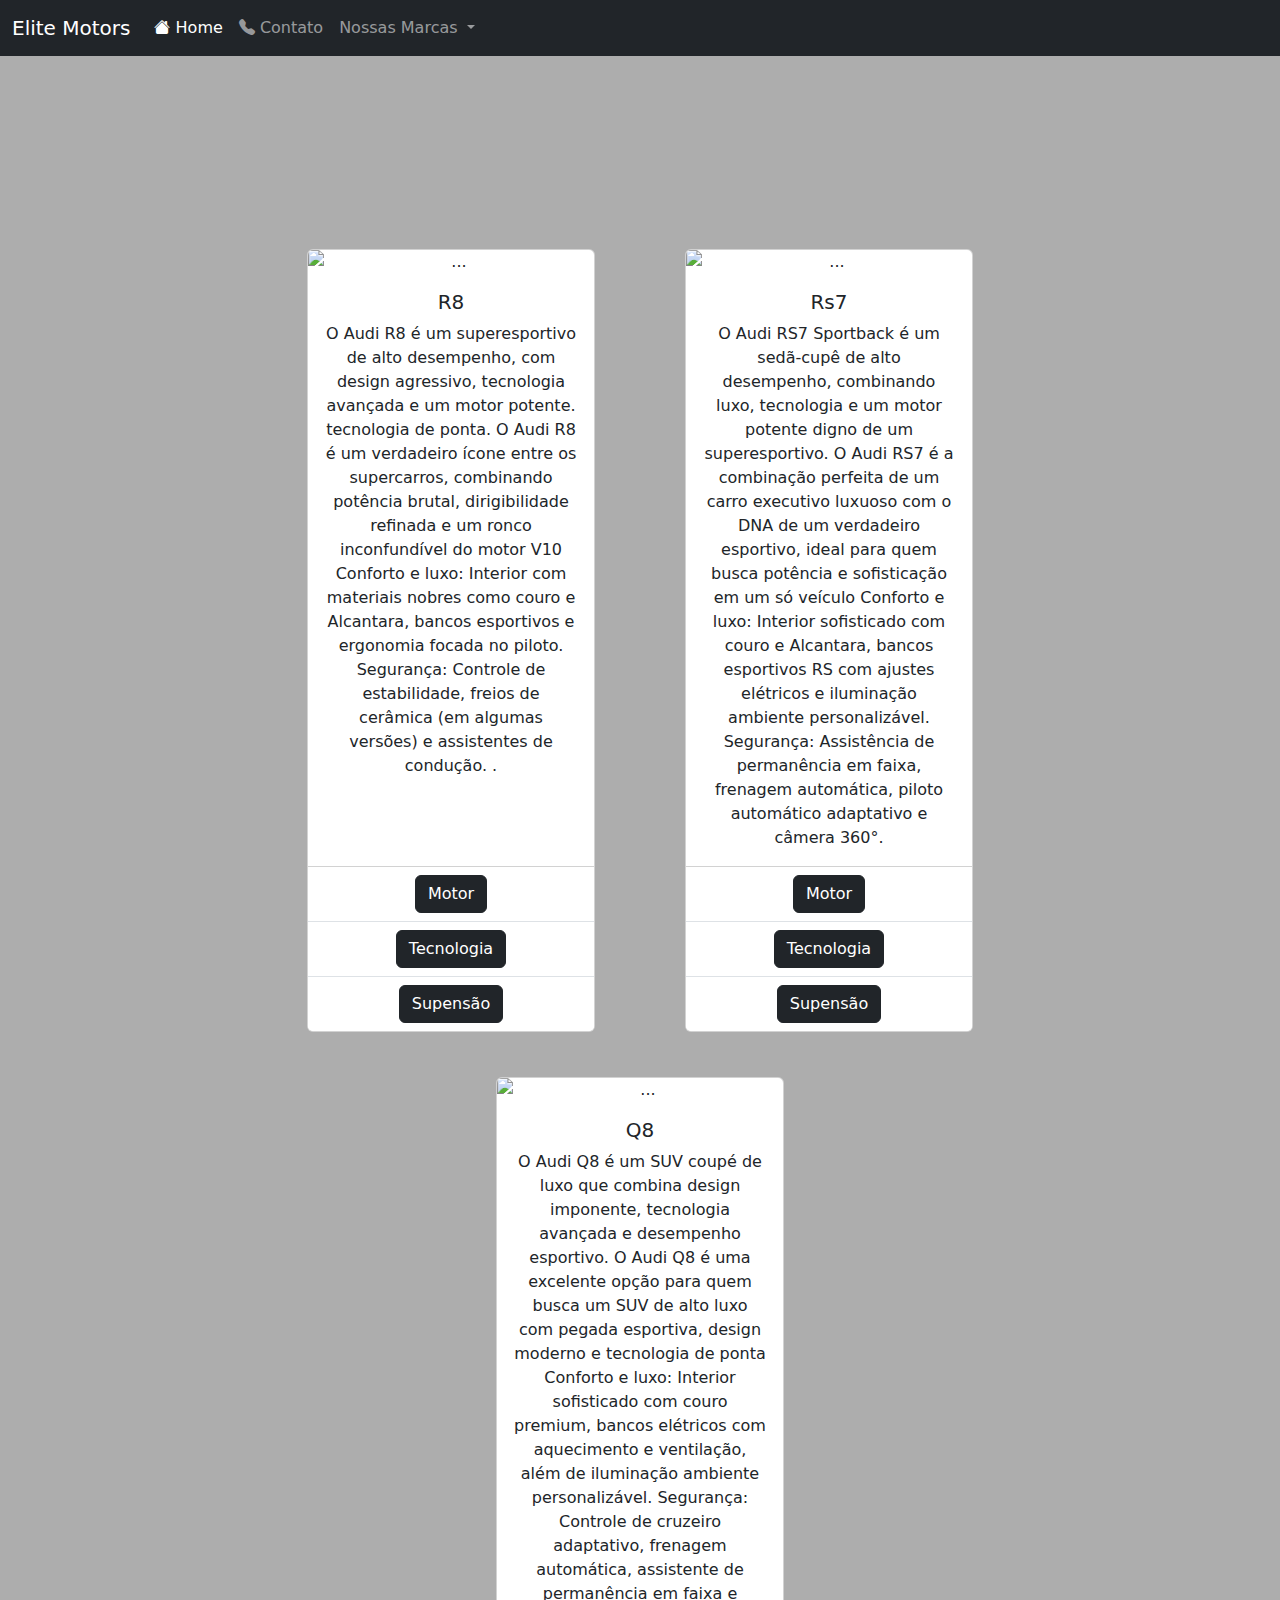
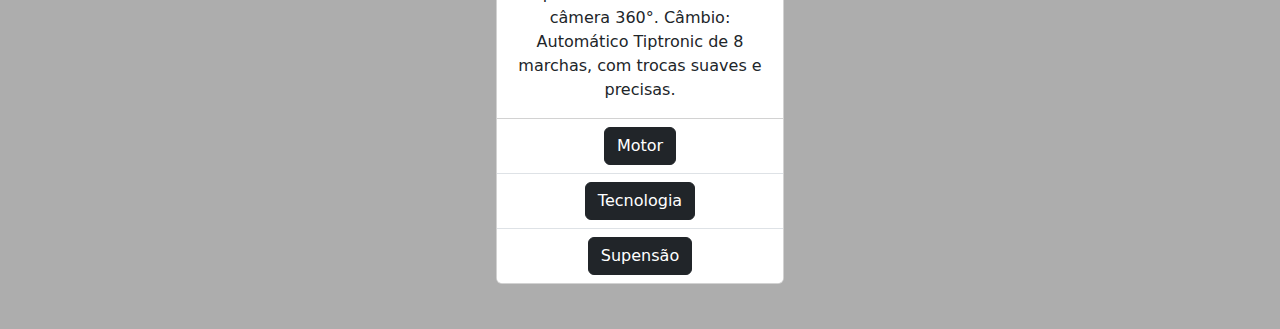
==== audi.html @ 00a68f24 "Add files via upload" ====
<!DOCTYPE html>
<html lang="en">

<head>
    <meta charset="UTF-8" />
    <meta name="viewport" content="width=device-width, initial-scale=1.0" />
    <title>Elite Motors</title>
    <link href="https://cdn.jsdelivr.net/npm/bootstrap@5.3.3/dist/css/bootstrap.min.css" rel="stylesheet"
        integrity="sha384-QWTKZyjpPEjISv5WaRU9OFeRpok6YctnYmDr5pNlyT2bRjXh0JMhjY6hW+ALEwIH" crossorigin="anonymous" />
    <link rel="stylesheet" href="mercedes.css" />
    <link rel="stylesheet" href="https://cdn.jsdelivr.net/npm/bootstrap-icons@1.11.3/font/bootstrap-icons.min.css" />
    <link rel="preconnect" href="https://fonts.googleapis.com" />
    <link rel="preconnect" href="https://fonts.gstatic.com" crossorigin />
    <link href="https://fonts.googleapis.com/css2?family=Boldonse&display=swap" rel="stylesheet" />
    <link rel="preconnect" href="https://fonts.googleapis.com">
    <link rel="preconnect" href="https://fonts.gstatic.com" crossorigin>
    <link href="https://fonts.googleapis.com/css2?family=Montserrat:ital,wght@0,100..900;1,100..900&display=swap"
        rel="stylesheet">
    <link href="https://cdn.jsdelivr.net/npm/bootstrap@5.3.0-alpha1/dist/css/bootstrap.min.css" rel="stylesheet">
</head>

<body>
    <!--navbar-->
    <nav class="navbar navbar-expand-lg navbar-dark bg-dark">
        <div class="container-fluid">
            <a class="navbar-brand" href="#">Elite Motors</a>
            <button class="navbar-toggler" type="button" data-bs-toggle="collapse" data-bs-target="#navbarNavDropdown"
                aria-controls="navbarNavDropdown" aria-expanded="false" aria-label="Toggle navigation">
                <span class="navbar-toggler-icon"></span>
            </button>
            <div class="collapse navbar-collapse" id="navbarNavDropdown">
                <ul class="navbar-nav">
                    <li class="nav-item">
                        <a class="nav-link active" aria-current="page" href="index.html"><i
                                class="bi bi-house-fill"></i>
                            Home</a>
                    </li>
                    <li class="nav-item">
                        <a class="nav-link" href="contato.html"><i class="bi bi-telephone-fill"></i> Contato</a>
                    </li>
                    <li class="nav-item dropdown">
                        <a class="nav-link dropdown-toggle" href="#" role="button" data-bs-toggle="dropdown"
                            aria-expanded="false">
                            Nossas Marcas
                        </a>
                        <ul class="dropdown-menu">
                            <li><a class="dropdown-item" href="mercedes.html">Mercedes-Benz</a></li>
                            <li><a class="dropdown-item" href="bmw.html">BMW</a></li>
                            <li><a class="dropdown-item" href="audi.html">Audi</a></li>
                        </ul>
                    </li>
                </ul>
            </div>
        </div>
    </nav>
    <!--fim navbar-->
    <div class="justify-content-center">
        <div class="tamanho">
            <h1 id="titulo" class="display-3">
                Audi
            </h1>
            <p class="lead">

            </p>
            <div class="container text-center">
                <!--inicio card-->
                <div class="card" style="width: 18rem;">
                    <img src="https://korncars.com/wp-content/uploads/2015/12/audi-r8-v10-korncars-principal.jpg?w=700&h=462&crop=1"
                        class="card-img-top" alt="...">
                    <div class="card-body">
                        <h5 class="card-title">R8</h5>
                        <p class="card-text">O Audi R8 é um superesportivo de alto desempenho, com design agressivo, tecnologia avançada e um motor potente.
                            tecnologia de ponta.
                            O Audi R8 é um verdadeiro ícone entre os supercarros, combinando potência brutal, 
                            dirigibilidade refinada e um ronco inconfundível do motor V10 
                            Conforto e luxo: Interior com materiais nobres como couro e Alcantara, bancos esportivos e ergonomia focada no piloto.  
                            Segurança: Controle de estabilidade, freios de cerâmica (em algumas versões) e assistentes de condução.
                                .</p>
                    </div>
                    <ul class="list-group list-group-flush">
                        <li class="list-group-item">

                            <button type="button" class="btn btn-dark" data-bs-toggle="popover" title="Motorização: "
                                data-bs-content="o carro tem um motor: 5.2L V10 aspirado, disponível em versões com até 620 cv (na versão Performance Quattro).">
                                Motor
                            </button>

                        </li>
                        <li class="list-group-item">
                            <button type="button" class="btn btn-dark" data-bs-toggle="popover"
                                title="Tecnologia de Condução:"
                                data-bs-content="Tecnologia: Painel digital Audi Virtual Cockpit, modos de condução ajustáveis e sistema de som premium Bang & Olufsen.">
                                Tecnologia
                            </button>
                        </li>
                        <li class="list-group-item">
                            <button type="button" class="btn btn-dark" data-bs-toggle="popover"
                                title="Suspensão Airmatic:"
                                data-bs-content="Dianteira e traseira independentes, tipo duplo A (double wishbone), garantindo ótima estabilidade e conta com um sisema de ajuste automatico de rigidez para melhor desempenho e conforto..">
                                Supensão
                            </button>
                        </li>
                    </ul>
                </div>
                <!--fim card-->
                <!--inicio card-->
                <div class="card" style="width: 18rem;">
                    <img src="https://s3.ecompletocarros.dev/images/lojas/164/veiculos/61491/veiculoInfoVeiculoImagesMobile/vehicle_image_1621887559_63c85d8fea3a65f4a0888e30607c53a7.jpeg"
                        class="card-img-top" alt="...">
                    <div class="card-body">
                        <h5 class="card-title">Rs7</h5>
                        <p class="card-text">O Audi RS7 Sportback é um sedã-cupê de alto desempenho, combinando luxo, tecnologia e um motor potente digno de um superesportivo.
                                            O Audi RS7 é a combinação perfeita de um carro executivo luxuoso com o DNA de um verdadeiro esportivo, 
                                            ideal para quem busca potência e sofisticação em um só veículo
                                            Conforto e luxo: Interior sofisticado com couro e Alcantara, bancos esportivos RS com ajustes elétricos e iluminação ambiente personalizável.
                                            Segurança: Assistência de permanência em faixa, frenagem automática, piloto automático adaptativo e câmera 360°.
                           </p>
                    </div>
                    <ul class="list-group list-group-flush">
                        <li class="list-group-item">

                            <button type="button" class="btn btn-dark" data-bs-toggle="popover" title="Motorização: "
                                data-bs-content=" O carro tem um motor: 4.0L V8 biturbo, com 600 cv e 800 Nm de torque.">
                                Motor
                            </button>

                        </li>
                        <li class="list-group-item">
                            <button type="button" class="btn btn-dark" data-bs-toggle="popover"
                                title="Tecnologia de Condução:"
                                data-bs-content="O carro vem com a tecnologia: Audi Virtual Cockpit, sistema multimídia MMI com tela dupla, Apple CarPlay, Android Auto e som premium Bang & Olufsen.">
                                Tecnologia
                            </button>
                        </li>
                        <li class="list-group-item">
                            <button type="button" class="btn btn-dark" data-bs-toggle="popover"
                                title="Suspensão Airmatic:"
                                data-bs-content="Suspensão a ar adaptativa de série, permitindo ajuste da altura do veículo para mais conforto ou desempenho.">
                                Supensão
                            </button>
                        </li>
                    </ul>
                </div>
                <!--fim card-->
                <!--inicio card-->
                <div class="card" style="width: 18rem;">
                    <img src="https://encrypted-tbn0.gstatic.com/images?q=tbn:ANd9GcRjL766uxmwLfIsQeXvNduoCLIdUD7UZPOZYg&s"
                        class="card-img-top" alt="...">
                    <div class="card-body">
                        <h5 class="card-title">Q8</h5>
                        <p class="card-text">O Audi Q8 é um SUV coupé de luxo que combina design imponente, tecnologia avançada e desempenho esportivo.
                                             O Audi Q8 é uma excelente opção para quem busca um SUV de alto luxo com pegada esportiva, design moderno e tecnologia de ponta
                                             Conforto e luxo: Interior sofisticado com couro premium, bancos elétricos com aquecimento e ventilação, além de iluminação ambiente personalizável.
                                             Segurança: Controle de cruzeiro adaptativo, frenagem automática, assistente de permanência em faixa e câmera 360°.
                                             Câmbio: Automático Tiptronic de 8 marchas, com trocas suaves e precisas.



                        </p>
                    </div>
                    <ul class="list-group list-group-flush">
                        <li class="list-group-item">

                            <button type="button" class="btn btn-dark" data-bs-toggle="popover" title="Motorização: "
                                data-bs-content="O carro vem com um motor: Opções variam entre um 3.0L V6 turbo (340 cv) e versões mais potentes como o RS Q8, com um 4.0L V8 biturbo (600 cv).">
                                Motor
                            </button>

                        </li>
                        <li class="list-group-item">
                            <button type="button" class="btn btn-dark" data-bs-toggle="popover"
                                title="Tecnologia de Condução:"
                                data-bs-content="Vem com a tecnologia: Audi Virtual Cockpit, sistema multimídia MMI Touch com telas duplas, Apple CarPlay, Android Auto e som Bang & Olufsen.">
                                Tecnologia
                            </button>
                        </li>
                        <li class="list-group-item">
                            <button type="button" class="btn btn-dark" data-bs-toggle="popover"
                                title="Suspensão Airmatic:"
                                data-bs-content="A suspensão do veiculo é a ar adaptativa de série, permitindo ajuste da altura do veículo para mais conforto ou esportividade.">
                                Supensão
                            </button>
                        </li>
                    </ul>
                </div>
                <!--fim card-->





                <script src="https://cdn.jsdelivr.net/npm/bootstrap@5.3.3/dist/js/bootstrap.bundle.min.js"
                    integrity="sha384-YvpcrYf0tY3lHB60NNkmXc5s9fDVZLESaAA55NDzOxhy9GkcIdslK1eN7N6jIeHz"
                    crossorigin="anonymous"></script>
                <script>
                    const popoverTriggerList = document.querySelectorAll('[data-bs-toggle="popover"]')
                    const popoverList = [...popoverTriggerList].map(popoverTriggerEl => new bootstrap.Popover(popoverTriggerEl))
                </script>
</body>

</html>
---- mercedes.css ----
.tamanho {
  background-color: rgb(173, 173, 173);
}

#titulo {
  padding: 3vh;
  text-align: center;
  color: black;
  font-family: "Montserrat", sans-serif;
}

/*
@media (max-width: 600px) {
    .carrossel {
        width: 100%;
    }
    .lead {
      padding: 0vh;
    }
  }
  
  @media (min-width: 600px) {
    .carrossel {
      width: 60%;
    }
  }
  */
.lead {
  margin: 0 auto;
  width: 100%;
  padding: 10vh;
  padding-top: 0%;
  padding-bottom: 6vh;
}

.container {
  display: flex;
  justify-content: center;
  flex-wrap: wrap;
}

.card {
  margin: 5vh;
  margin-top: 0%;
}

h1 {
  font-size: 50px;
  color: white;
  opacity: 0;
  transform: translateY(-20px);
  animation: fadeIn 2s forwards;
}
@keyframes fadeIn {
  from {
    opacity: 0;
    transform: translateY(-20px);
  }
  to {
    opacity: 1;
    transform: translateY(0);
  }
}
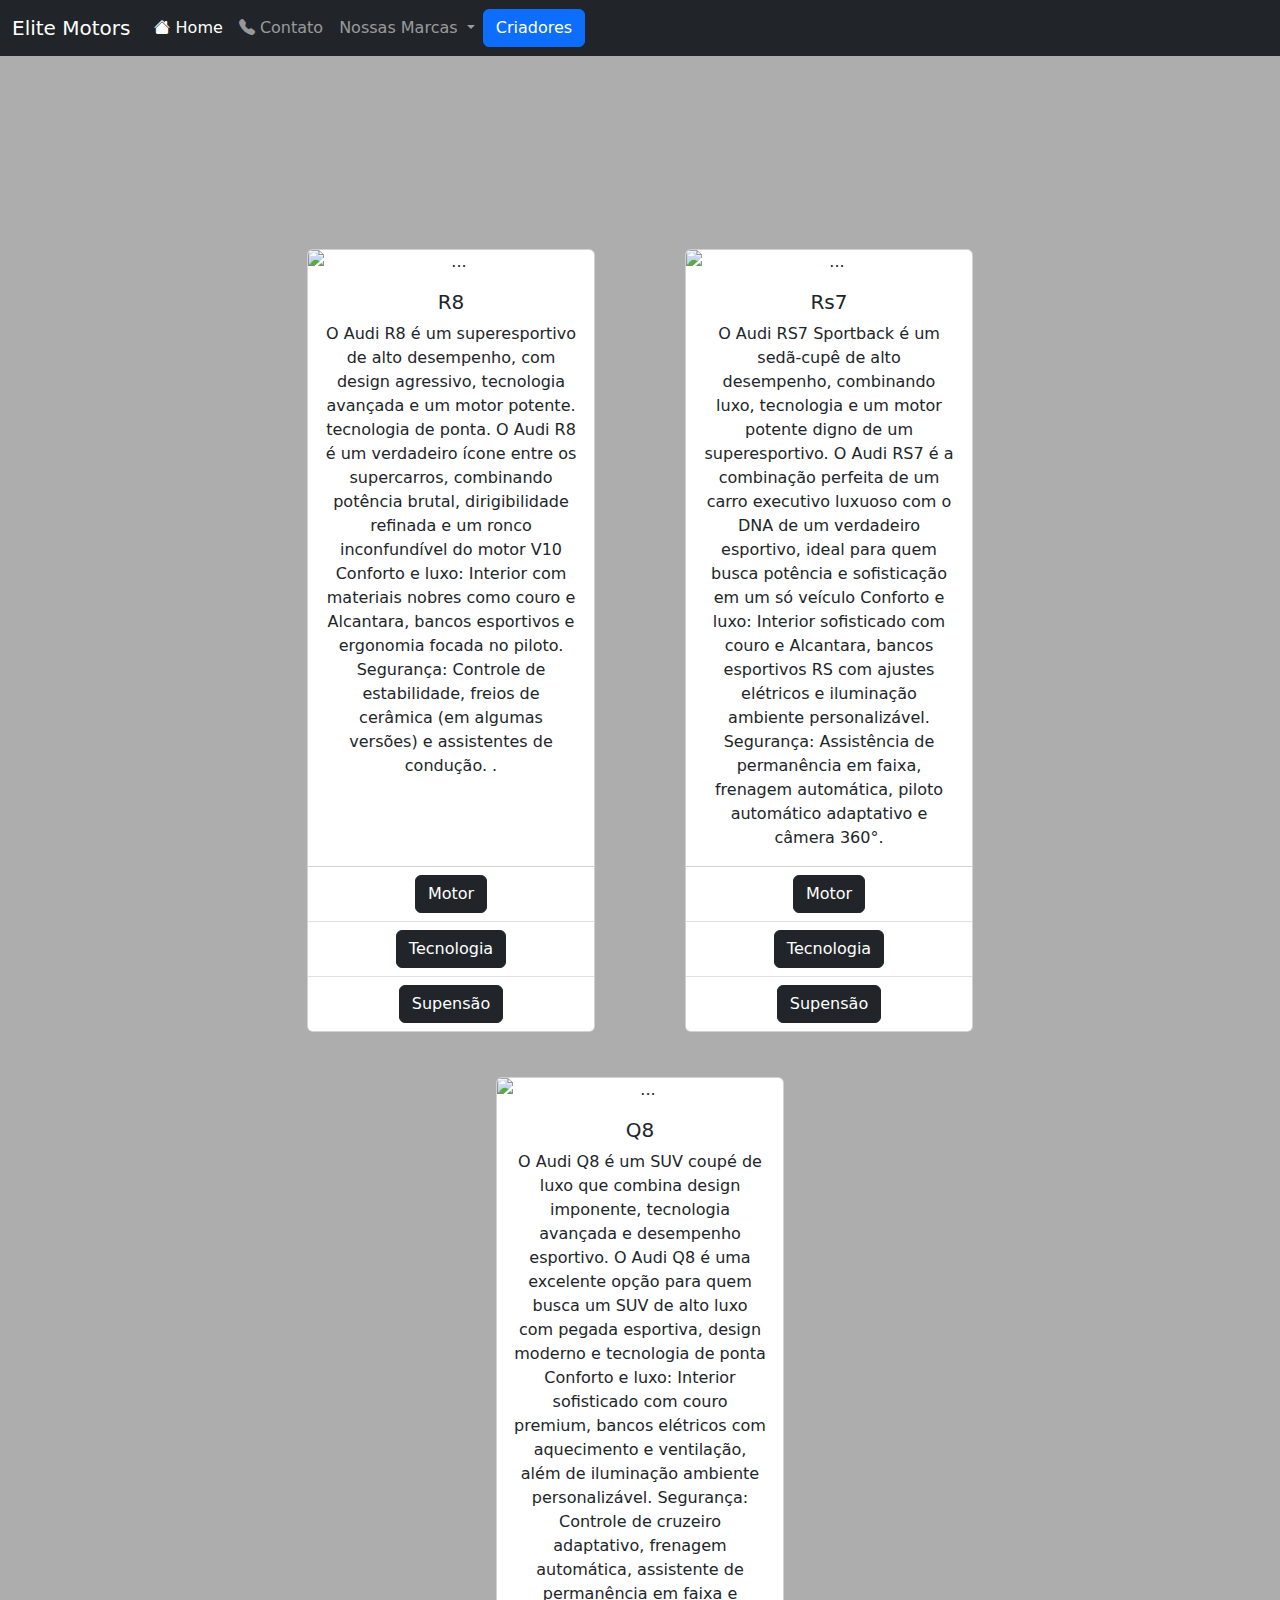
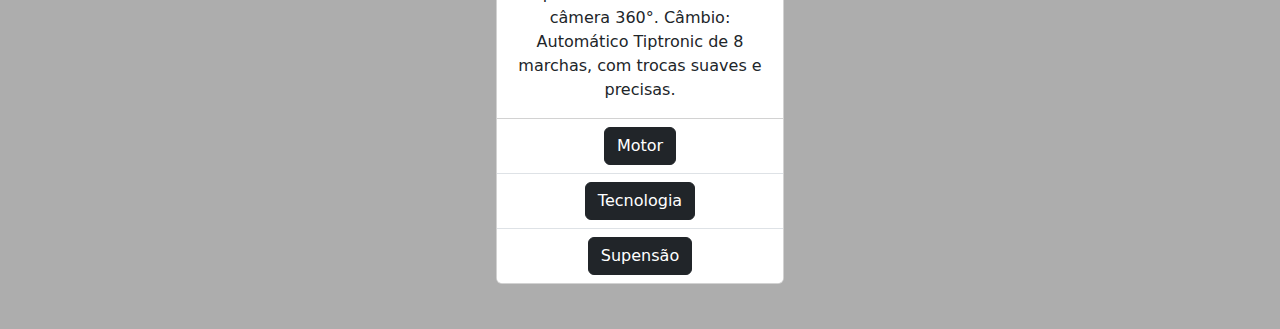
==== commit 8567d11a: "Update audi.html" ====
--- a/audi.html
+++ b/audi.html
@@ -50,6 +50,35 @@
                         </ul>
                     </li>
                 </ul>
+                <!-- Button trigger modal -->
+        <button type="button" class="btn btn-primary" data-bs-toggle="modal" data-bs-target="#staticBackdrop">
+          Criadores
+        </button>
+
+        <!-- Modal -->
+        <div class="modal fade" id="staticBackdrop" data-bs-backdrop="static" data-bs-keyboard="false" tabindex="-1"
+          aria-labelledby="staticBackdropLabel" aria-hidden="true">
+          <div class="modal-dialog">
+            <div class="modal-content">
+              <div class="modal-header">
+                <h1 class="modal-title fs-5" id="staticBackdropLabel">Criadores</h1>
+                <button type="button" class="btn-close" data-bs-dismiss="modal" aria-label="Close"></button>
+              </div>
+              <div class="modal-body">
+                <p class="lead">Eduardo da Silva Mattos cl204173</p>
+                <p class="lead">Ramon Malosso Porteiro cl204041</p>
+              </div>
+              <div class="modal-footer">
+                <button type="button" class="btn btn-secondary" data-bs-dismiss="modal">Fechar</button>
+              </div>
+            </div>
+          </div>
+        </div>
+      </div>
+    </div>
+  </nav>
+  </nav>
+  <!--fim modal-->
             </div>
         </div>
     </nav>
@@ -198,4 +227,4 @@
                 </script>
 </body>
 
-</html>+</html>
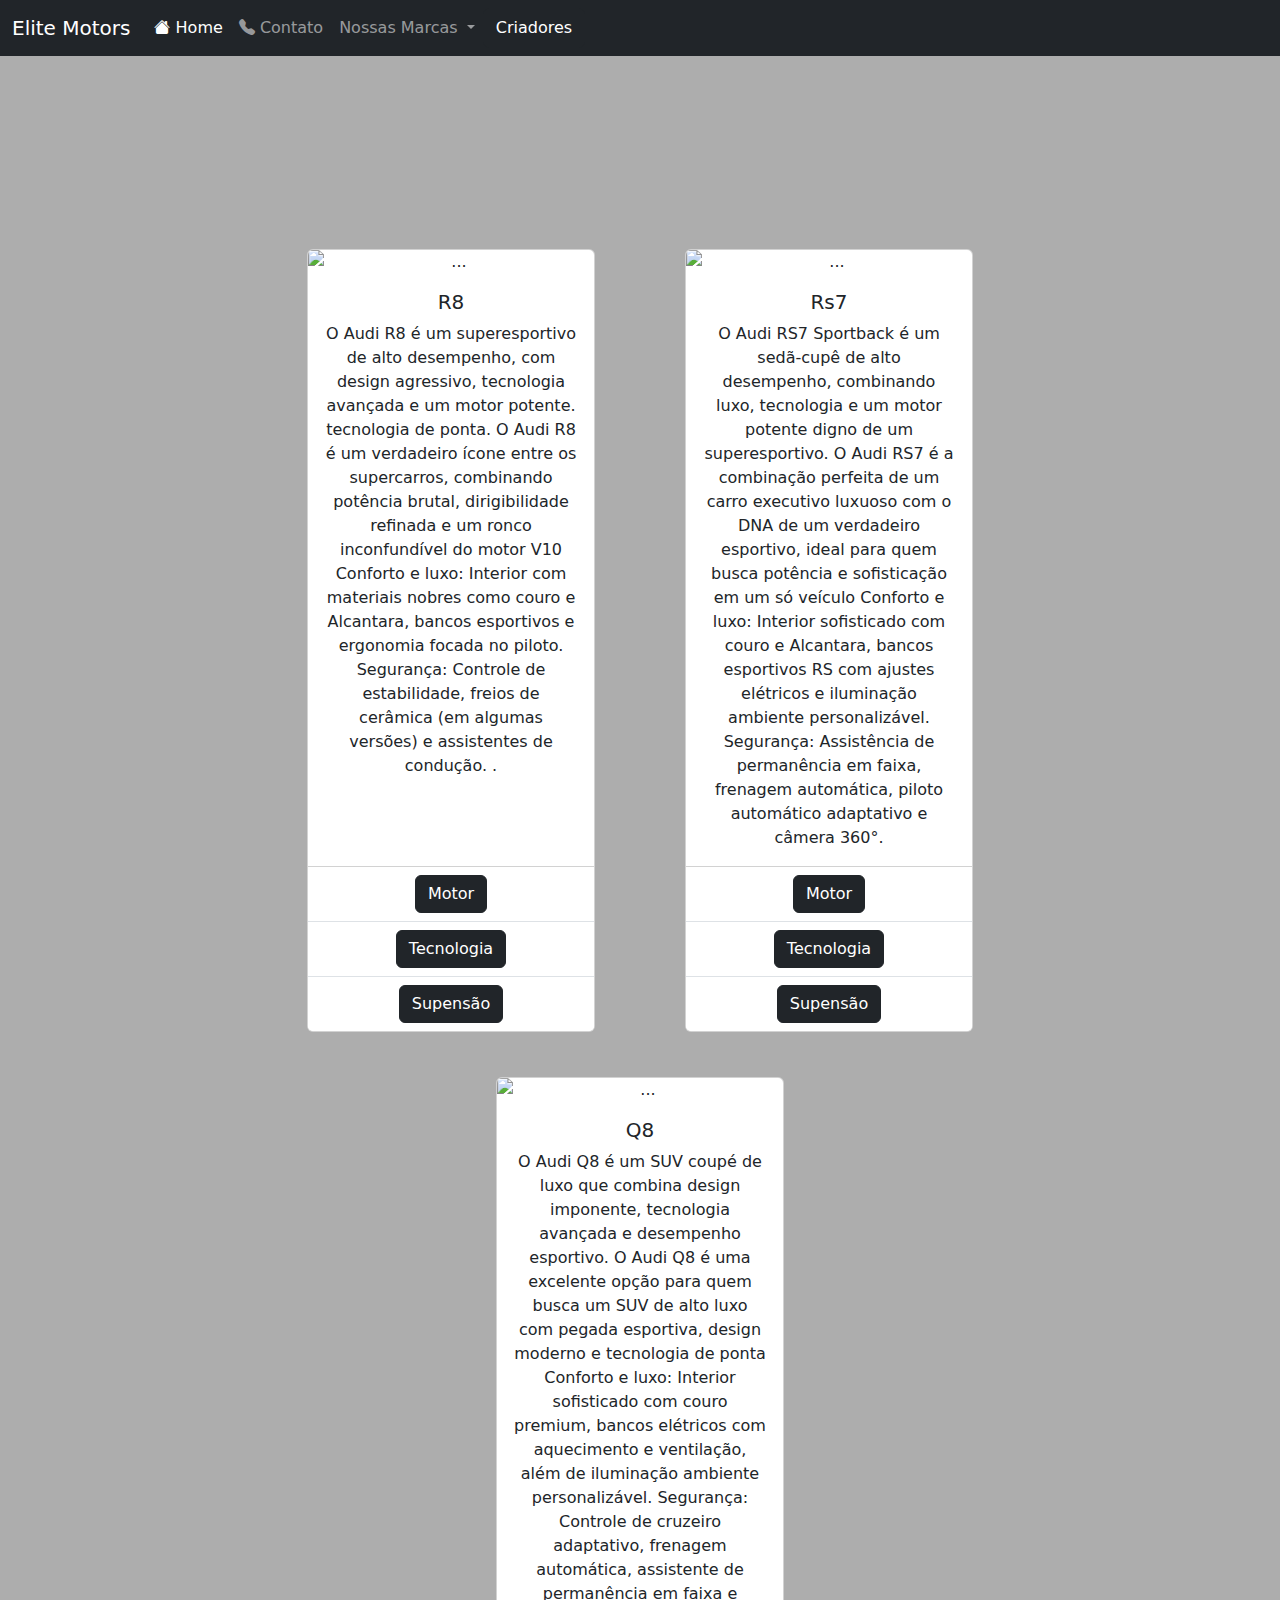
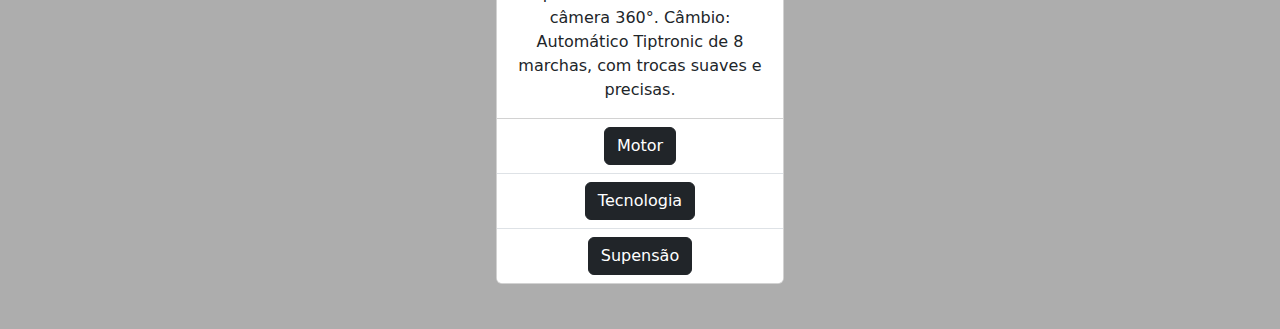
==== commit 39192850: "Add files via upload" ====
--- a/audi.html
+++ b/audi.html
@@ -49,36 +49,34 @@
                             <li><a class="dropdown-item" href="audi.html">Audi</a></li>
                         </ul>
                     </li>
+                    <!-- Button trigger modal -->
+                    <button type="button" class="btn btn-dark" data-bs-toggle="modal"
+                        data-bs-target="#staticBackdrop">
+                        Criadores
+                    </button>
+
+                    <!-- Modal -->
+                    <div class="modal fade" id="staticBackdrop" data-bs-backdrop="static" data-bs-keyboard="false"
+                        tabindex="-1" aria-labelledby="staticBackdropLabel" aria-hidden="true">
+                        <div class="modal-dialog">
+                            <div class="modal-content">
+                                <div class="modal-header">
+                                    <h1 class="modal-title fs-5" id="staticBackdropLabel">Criadores</h1>
+                                    <button type="button" class="btn-close" data-bs-dismiss="modal"
+                                        aria-label="Close"></button>
+                                </div>
+                                <div class="modal-body">
+                                    <p class="lead">Eduardo da Silva Mattos cl204173</p>
+                                    <p class="lead">Ramon Malosso Porteiro cl204041</p>
+                                </div>
+                                <div class="modal-footer">
+                                    <button type="button" class="btn btn-secondary"
+                                        data-bs-dismiss="modal">Fechar</button>
+                                </div>
+                            </div>
+                        </div>
+                    </div>
                 </ul>
-                <!-- Button trigger modal -->
-        <button type="button" class="btn btn-primary" data-bs-toggle="modal" data-bs-target="#staticBackdrop">
-          Criadores
-        </button>
-
-        <!-- Modal -->
-        <div class="modal fade" id="staticBackdrop" data-bs-backdrop="static" data-bs-keyboard="false" tabindex="-1"
-          aria-labelledby="staticBackdropLabel" aria-hidden="true">
-          <div class="modal-dialog">
-            <div class="modal-content">
-              <div class="modal-header">
-                <h1 class="modal-title fs-5" id="staticBackdropLabel">Criadores</h1>
-                <button type="button" class="btn-close" data-bs-dismiss="modal" aria-label="Close"></button>
-              </div>
-              <div class="modal-body">
-                <p class="lead">Eduardo da Silva Mattos cl204173</p>
-                <p class="lead">Ramon Malosso Porteiro cl204041</p>
-              </div>
-              <div class="modal-footer">
-                <button type="button" class="btn btn-secondary" data-bs-dismiss="modal">Fechar</button>
-              </div>
-            </div>
-          </div>
-        </div>
-      </div>
-    </div>
-  </nav>
-  </nav>
-  <!--fim modal-->
             </div>
         </div>
     </nav>
@@ -98,13 +96,16 @@
                         class="card-img-top" alt="...">
                     <div class="card-body">
                         <h5 class="card-title">R8</h5>
-                        <p class="card-text">O Audi R8 é um superesportivo de alto desempenho, com design agressivo, tecnologia avançada e um motor potente.
+                        <p class="card-text">O Audi R8 é um superesportivo de alto desempenho, com design agressivo,
+                            tecnologia avançada e um motor potente.
                             tecnologia de ponta.
-                            O Audi R8 é um verdadeiro ícone entre os supercarros, combinando potência brutal, 
-                            dirigibilidade refinada e um ronco inconfundível do motor V10 
-                            Conforto e luxo: Interior com materiais nobres como couro e Alcantara, bancos esportivos e ergonomia focada no piloto.  
-                            Segurança: Controle de estabilidade, freios de cerâmica (em algumas versões) e assistentes de condução.
-                                .</p>
+                            O Audi R8 é um verdadeiro ícone entre os supercarros, combinando potência brutal,
+                            dirigibilidade refinada e um ronco inconfundível do motor V10
+                            Conforto e luxo: Interior com materiais nobres como couro e Alcantara, bancos esportivos e
+                            ergonomia focada no piloto.
+                            Segurança: Controle de estabilidade, freios de cerâmica (em algumas versões) e assistentes
+                            de condução.
+                            .</p>
                     </div>
                     <ul class="list-group list-group-flush">
                         <li class="list-group-item">
@@ -138,12 +139,16 @@
                         class="card-img-top" alt="...">
                     <div class="card-body">
                         <h5 class="card-title">Rs7</h5>
-                        <p class="card-text">O Audi RS7 Sportback é um sedã-cupê de alto desempenho, combinando luxo, tecnologia e um motor potente digno de um superesportivo.
-                                            O Audi RS7 é a combinação perfeita de um carro executivo luxuoso com o DNA de um verdadeiro esportivo, 
-                                            ideal para quem busca potência e sofisticação em um só veículo
-                                            Conforto e luxo: Interior sofisticado com couro e Alcantara, bancos esportivos RS com ajustes elétricos e iluminação ambiente personalizável.
-                                            Segurança: Assistência de permanência em faixa, frenagem automática, piloto automático adaptativo e câmera 360°.
-                           </p>
+                        <p class="card-text">O Audi RS7 Sportback é um sedã-cupê de alto desempenho, combinando luxo,
+                            tecnologia e um motor potente digno de um superesportivo.
+                            O Audi RS7 é a combinação perfeita de um carro executivo luxuoso com o DNA de um verdadeiro
+                            esportivo,
+                            ideal para quem busca potência e sofisticação em um só veículo
+                            Conforto e luxo: Interior sofisticado com couro e Alcantara, bancos esportivos RS com
+                            ajustes elétricos e iluminação ambiente personalizável.
+                            Segurança: Assistência de permanência em faixa, frenagem automática, piloto automático
+                            adaptativo e câmera 360°.
+                        </p>
                     </div>
                     <ul class="list-group list-group-flush">
                         <li class="list-group-item">
@@ -177,11 +182,15 @@
                         class="card-img-top" alt="...">
                     <div class="card-body">
                         <h5 class="card-title">Q8</h5>
-                        <p class="card-text">O Audi Q8 é um SUV coupé de luxo que combina design imponente, tecnologia avançada e desempenho esportivo.
-                                             O Audi Q8 é uma excelente opção para quem busca um SUV de alto luxo com pegada esportiva, design moderno e tecnologia de ponta
-                                             Conforto e luxo: Interior sofisticado com couro premium, bancos elétricos com aquecimento e ventilação, além de iluminação ambiente personalizável.
-                                             Segurança: Controle de cruzeiro adaptativo, frenagem automática, assistente de permanência em faixa e câmera 360°.
-                                             Câmbio: Automático Tiptronic de 8 marchas, com trocas suaves e precisas.
+                        <p class="card-text">O Audi Q8 é um SUV coupé de luxo que combina design imponente, tecnologia
+                            avançada e desempenho esportivo.
+                            O Audi Q8 é uma excelente opção para quem busca um SUV de alto luxo com pegada esportiva,
+                            design moderno e tecnologia de ponta
+                            Conforto e luxo: Interior sofisticado com couro premium, bancos elétricos com aquecimento e
+                            ventilação, além de iluminação ambiente personalizável.
+                            Segurança: Controle de cruzeiro adaptativo, frenagem automática, assistente de permanência
+                            em faixa e câmera 360°.
+                            Câmbio: Automático Tiptronic de 8 marchas, com trocas suaves e precisas.
 
 
 
@@ -227,4 +236,4 @@
                 </script>
 </body>
 
-</html>
+</html>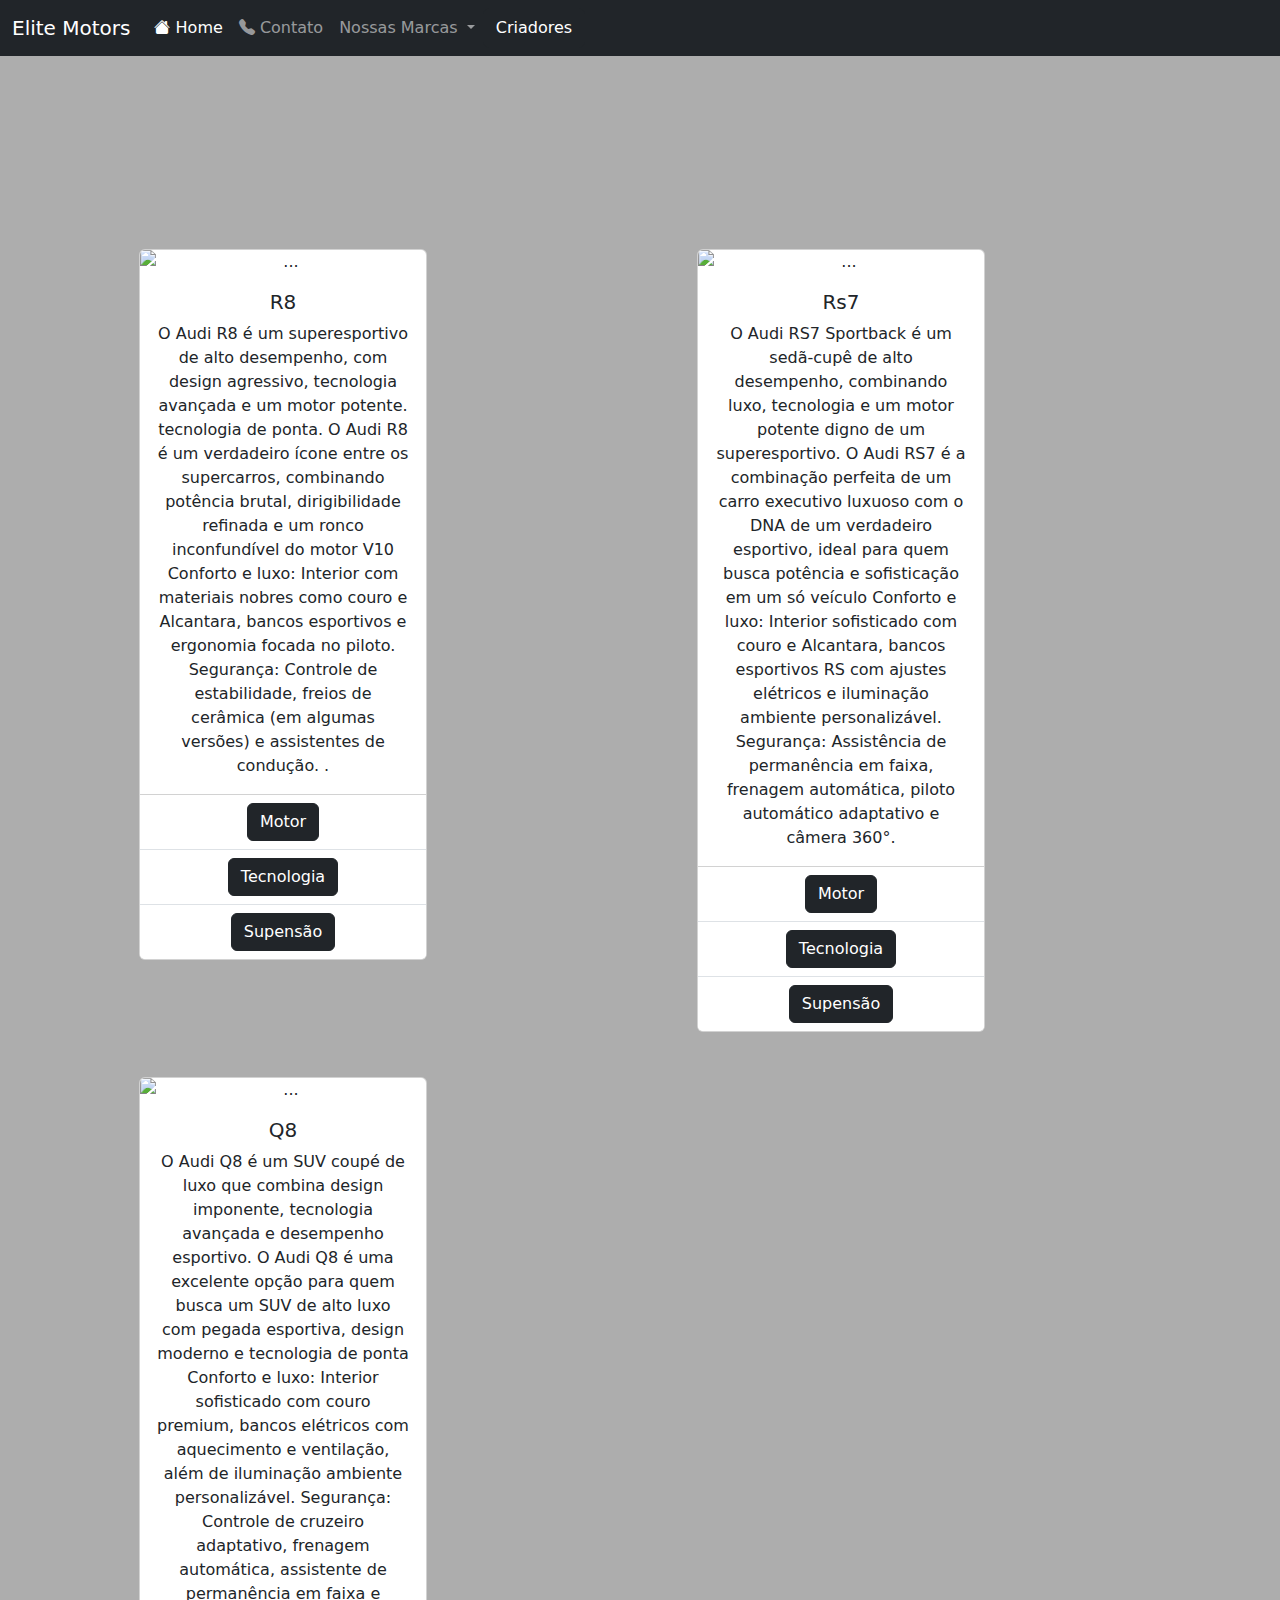
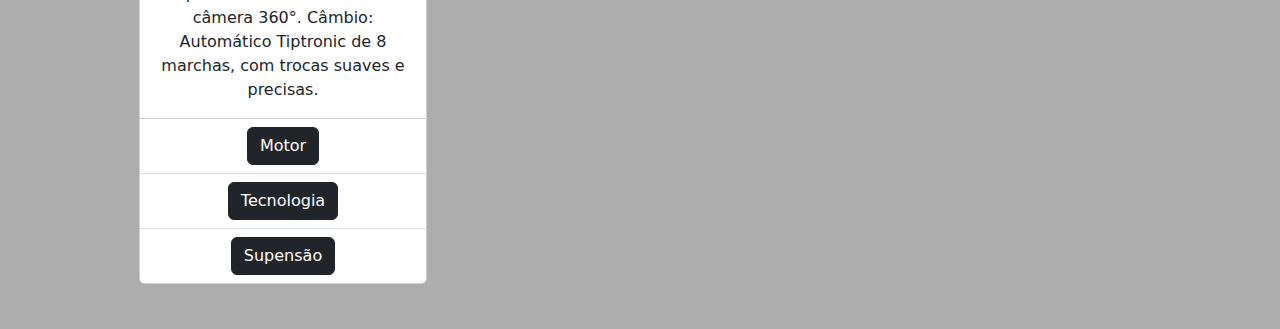
==== commit 0302e958: "identação e grid system atualizando pasta" ====
--- a/audi.html
+++ b/audi.html
@@ -50,11 +50,9 @@
                         </ul>
                     </li>
                     <!-- Button trigger modal -->
-                    <button type="button" class="btn btn-dark" data-bs-toggle="modal"
-                        data-bs-target="#staticBackdrop">
+                    <button type="button" class="btn btn-dark" data-bs-toggle="modal" data-bs-target="#staticBackdrop">
                         Criadores
                     </button>
-
                     <!-- Modal -->
                     <div class="modal fade" id="staticBackdrop" data-bs-backdrop="static" data-bs-keyboard="false"
                         tabindex="-1" aria-labelledby="staticBackdropLabel" aria-hidden="true">
@@ -76,6 +74,7 @@
                             </div>
                         </div>
                     </div>
+                    <!--fim modal-->
                 </ul>
             </div>
         </div>
@@ -87,146 +86,162 @@
                 Audi
             </h1>
             <p class="lead">
-
             </p>
             <div class="container text-center">
-                <!--inicio card-->
-                <div class="card" style="width: 18rem;">
-                    <img src="https://korncars.com/wp-content/uploads/2015/12/audi-r8-v10-korncars-principal.jpg?w=700&h=462&crop=1"
-                        class="card-img-top" alt="...">
-                    <div class="card-body">
-                        <h5 class="card-title">R8</h5>
-                        <p class="card-text">O Audi R8 é um superesportivo de alto desempenho, com design agressivo,
-                            tecnologia avançada e um motor potente.
-                            tecnologia de ponta.
-                            O Audi R8 é um verdadeiro ícone entre os supercarros, combinando potência brutal,
-                            dirigibilidade refinada e um ronco inconfundível do motor V10
-                            Conforto e luxo: Interior com materiais nobres como couro e Alcantara, bancos esportivos e
-                            ergonomia focada no piloto.
-                            Segurança: Controle de estabilidade, freios de cerâmica (em algumas versões) e assistentes
-                            de condução.
-                            .</p>
+                <div class="container">
+                    <div class="row">
+                        <div class="col-sm">
+                            <!--inicio card-->
+                            <div class="card" style="width: 18rem;">
+                                <img src="https://korncars.com/wp-content/uploads/2015/12/audi-r8-v10-korncars-principal.jpg?w=700&h=462&crop=1"
+                                    class="card-img-top" alt="...">
+                                <div class="card-body">
+                                    <h5 class="card-title">R8</h5>
+                                    <p class="card-text">O Audi R8 é um superesportivo de alto desempenho, com design
+                                        agressivo,
+                                        tecnologia avançada e um motor potente.
+                                        tecnologia de ponta.
+                                        O Audi R8 é um verdadeiro ícone entre os supercarros, combinando potência
+                                        brutal,
+                                        dirigibilidade refinada e um ronco inconfundível do motor V10
+                                        Conforto e luxo: Interior com materiais nobres como couro e Alcantara, bancos
+                                        esportivos e
+                                        ergonomia focada no piloto.
+                                        Segurança: Controle de estabilidade, freios de cerâmica (em algumas versões) e
+                                        assistentes
+                                        de condução.
+                                        .</p>
+                                </div>
+                                <ul class="list-group list-group-flush">
+                                    <li class="list-group-item">
+
+                                        <button type="button" class="btn btn-dark" data-bs-toggle="popover"
+                                            title="Motorização: "
+                                            data-bs-content="o carro tem um motor: 5.2L V10 aspirado, disponível em versões com até 620 cv (na versão Performance Quattro).">
+                                            Motor
+                                        </button>
+
+                                    </li>
+                                    <li class="list-group-item">
+                                        <button type="button" class="btn btn-dark" data-bs-toggle="popover"
+                                            title="Tecnologia de Condução:"
+                                            data-bs-content="Tecnologia: Painel digital Audi Virtual Cockpit, modos de condução ajustáveis e sistema de som premium Bang & Olufsen.">
+                                            Tecnologia
+                                        </button>
+                                    </li>
+                                    <li class="list-group-item">
+                                        <button type="button" class="btn btn-dark" data-bs-toggle="popover"
+                                            title="Suspensão Airmatic:"
+                                            data-bs-content="Dianteira e traseira independentes, tipo duplo A (double wishbone), garantindo ótima estabilidade e conta com um sisema de ajuste automatico de rigidez para melhor desempenho e conforto..">
+                                            Supensão
+                                        </button>
+                                    </li>
+                                </ul>
+                            </div>
+                            <!--fim card-->
+                        </div>
+                        <div class="col-sm">
+                            <!--inicio card-->
+                            <div class="card" style="width: 18rem;">
+                                <img src="https://s3.ecompletocarros.dev/images/lojas/164/veiculos/61491/veiculoInfoVeiculoImagesMobile/vehicle_image_1621887559_63c85d8fea3a65f4a0888e30607c53a7.jpeg"
+                                    class="card-img-top" alt="...">
+                                <div class="card-body">
+                                    <h5 class="card-title">Rs7</h5>
+                                    <p class="card-text">O Audi RS7 Sportback é um sedã-cupê de alto desempenho,
+                                        combinando luxo,
+                                        tecnologia e um motor potente digno de um superesportivo.
+                                        O Audi RS7 é a combinação perfeita de um carro executivo luxuoso com o DNA de um
+                                        verdadeiro
+                                        esportivo,
+                                        ideal para quem busca potência e sofisticação em um só veículo
+                                        Conforto e luxo: Interior sofisticado com couro e Alcantara, bancos esportivos
+                                        RS com
+                                        ajustes elétricos e iluminação ambiente personalizável.
+                                        Segurança: Assistência de permanência em faixa, frenagem automática, piloto
+                                        automático
+                                        adaptativo e câmera 360°.
+                                    </p>
+                                </div>
+                                <ul class="list-group list-group-flush">
+                                    <li class="list-group-item">
+
+                                        <button type="button" class="btn btn-dark" data-bs-toggle="popover"
+                                            title="Motorização: "
+                                            data-bs-content=" O carro tem um motor: 4.0L V8 biturbo, com 600 cv e 800 Nm de torque.">
+                                            Motor
+                                        </button>
+
+                                    </li>
+                                    <li class="list-group-item">
+                                        <button type="button" class="btn btn-dark" data-bs-toggle="popover"
+                                            title="Tecnologia de Condução:"
+                                            data-bs-content="O carro vem com a tecnologia: Audi Virtual Cockpit, sistema multimídia MMI com tela dupla, Apple CarPlay, Android Auto e som premium Bang & Olufsen.">
+                                            Tecnologia
+                                        </button>
+                                    </li>
+                                    <li class="list-group-item">
+                                        <button type="button" class="btn btn-dark" data-bs-toggle="popover"
+                                            title="Suspensão Airmatic:"
+                                            data-bs-content="Suspensão a ar adaptativa de série, permitindo ajuste da altura do veículo para mais conforto ou desempenho.">
+                                            Supensão
+                                        </button>
+                                    </li>
+                                </ul>
+                            </div>
+                            <!--fim card-->
+                        </div>
+                        <div class="col-sm">
+                            <!--inicio card-->
+                            <div class="card" style="width: 18rem;">
+                                <img src="https://encrypted-tbn0.gstatic.com/images?q=tbn:ANd9GcRjL766uxmwLfIsQeXvNduoCLIdUD7UZPOZYg&s"
+                                    class="card-img-top" alt="...">
+                                <div class="card-body">
+                                    <h5 class="card-title">Q8</h5>
+                                    <p class="card-text">O Audi Q8 é um SUV coupé de luxo que combina design imponente,
+                                        tecnologia
+                                        avançada e desempenho esportivo.
+                                        O Audi Q8 é uma excelente opção para quem busca um SUV de alto luxo com pegada
+                                        esportiva,
+                                        design moderno e tecnologia de ponta
+                                        Conforto e luxo: Interior sofisticado com couro premium, bancos elétricos com
+                                        aquecimento e
+                                        ventilação, além de iluminação ambiente personalizável.
+                                        Segurança: Controle de cruzeiro adaptativo, frenagem automática, assistente de
+                                        permanência
+                                        em faixa e câmera 360°.
+                                        Câmbio: Automático Tiptronic de 8 marchas, com trocas suaves e precisas.
+                                    </p>
+                                </div>
+                                <ul class="list-group list-group-flush">
+                                    <li class="list-group-item">
+
+                                        <button type="button" class="btn btn-dark" data-bs-toggle="popover"
+                                            title="Motorização: "
+                                            data-bs-content="O carro vem com um motor: Opções variam entre um 3.0L V6 turbo (340 cv) e versões mais potentes como o RS Q8, com um 4.0L V8 biturbo (600 cv).">
+                                            Motor
+                                        </button>
+
+                                    </li>
+                                    <li class="list-group-item">
+                                        <button type="button" class="btn btn-dark" data-bs-toggle="popover"
+                                            title="Tecnologia de Condução:"
+                                            data-bs-content="Vem com a tecnologia: Audi Virtual Cockpit, sistema multimídia MMI Touch com telas duplas, Apple CarPlay, Android Auto e som Bang & Olufsen.">
+                                            Tecnologia
+                                        </button>
+                                    </li>
+                                    <li class="list-group-item">
+                                        <button type="button" class="btn btn-dark" data-bs-toggle="popover"
+                                            title="Suspensão Airmatic:"
+                                            data-bs-content="A suspensão do veiculo é a ar adaptativa de série, permitindo ajuste da altura do veículo para mais conforto ou esportividade.">
+                                            Supensão
+                                        </button>
+                                    </li>
+                                </ul>
+                            </div>
+                            <!--fim card-->
+                        </div>
                     </div>
-                    <ul class="list-group list-group-flush">
-                        <li class="list-group-item">
-
-                            <button type="button" class="btn btn-dark" data-bs-toggle="popover" title="Motorização: "
-                                data-bs-content="o carro tem um motor: 5.2L V10 aspirado, disponível em versões com até 620 cv (na versão Performance Quattro).">
-                                Motor
-                            </button>
-
-                        </li>
-                        <li class="list-group-item">
-                            <button type="button" class="btn btn-dark" data-bs-toggle="popover"
-                                title="Tecnologia de Condução:"
-                                data-bs-content="Tecnologia: Painel digital Audi Virtual Cockpit, modos de condução ajustáveis e sistema de som premium Bang & Olufsen.">
-                                Tecnologia
-                            </button>
-                        </li>
-                        <li class="list-group-item">
-                            <button type="button" class="btn btn-dark" data-bs-toggle="popover"
-                                title="Suspensão Airmatic:"
-                                data-bs-content="Dianteira e traseira independentes, tipo duplo A (double wishbone), garantindo ótima estabilidade e conta com um sisema de ajuste automatico de rigidez para melhor desempenho e conforto..">
-                                Supensão
-                            </button>
-                        </li>
-                    </ul>
                 </div>
-                <!--fim card-->
-                <!--inicio card-->
-                <div class="card" style="width: 18rem;">
-                    <img src="https://s3.ecompletocarros.dev/images/lojas/164/veiculos/61491/veiculoInfoVeiculoImagesMobile/vehicle_image_1621887559_63c85d8fea3a65f4a0888e30607c53a7.jpeg"
-                        class="card-img-top" alt="...">
-                    <div class="card-body">
-                        <h5 class="card-title">Rs7</h5>
-                        <p class="card-text">O Audi RS7 Sportback é um sedã-cupê de alto desempenho, combinando luxo,
-                            tecnologia e um motor potente digno de um superesportivo.
-                            O Audi RS7 é a combinação perfeita de um carro executivo luxuoso com o DNA de um verdadeiro
-                            esportivo,
-                            ideal para quem busca potência e sofisticação em um só veículo
-                            Conforto e luxo: Interior sofisticado com couro e Alcantara, bancos esportivos RS com
-                            ajustes elétricos e iluminação ambiente personalizável.
-                            Segurança: Assistência de permanência em faixa, frenagem automática, piloto automático
-                            adaptativo e câmera 360°.
-                        </p>
-                    </div>
-                    <ul class="list-group list-group-flush">
-                        <li class="list-group-item">
-
-                            <button type="button" class="btn btn-dark" data-bs-toggle="popover" title="Motorização: "
-                                data-bs-content=" O carro tem um motor: 4.0L V8 biturbo, com 600 cv e 800 Nm de torque.">
-                                Motor
-                            </button>
-
-                        </li>
-                        <li class="list-group-item">
-                            <button type="button" class="btn btn-dark" data-bs-toggle="popover"
-                                title="Tecnologia de Condução:"
-                                data-bs-content="O carro vem com a tecnologia: Audi Virtual Cockpit, sistema multimídia MMI com tela dupla, Apple CarPlay, Android Auto e som premium Bang & Olufsen.">
-                                Tecnologia
-                            </button>
-                        </li>
-                        <li class="list-group-item">
-                            <button type="button" class="btn btn-dark" data-bs-toggle="popover"
-                                title="Suspensão Airmatic:"
-                                data-bs-content="Suspensão a ar adaptativa de série, permitindo ajuste da altura do veículo para mais conforto ou desempenho.">
-                                Supensão
-                            </button>
-                        </li>
-                    </ul>
-                </div>
-                <!--fim card-->
-                <!--inicio card-->
-                <div class="card" style="width: 18rem;">
-                    <img src="https://encrypted-tbn0.gstatic.com/images?q=tbn:ANd9GcRjL766uxmwLfIsQeXvNduoCLIdUD7UZPOZYg&s"
-                        class="card-img-top" alt="...">
-                    <div class="card-body">
-                        <h5 class="card-title">Q8</h5>
-                        <p class="card-text">O Audi Q8 é um SUV coupé de luxo que combina design imponente, tecnologia
-                            avançada e desempenho esportivo.
-                            O Audi Q8 é uma excelente opção para quem busca um SUV de alto luxo com pegada esportiva,
-                            design moderno e tecnologia de ponta
-                            Conforto e luxo: Interior sofisticado com couro premium, bancos elétricos com aquecimento e
-                            ventilação, além de iluminação ambiente personalizável.
-                            Segurança: Controle de cruzeiro adaptativo, frenagem automática, assistente de permanência
-                            em faixa e câmera 360°.
-                            Câmbio: Automático Tiptronic de 8 marchas, com trocas suaves e precisas.
-
-
-
-                        </p>
-                    </div>
-                    <ul class="list-group list-group-flush">
-                        <li class="list-group-item">
-
-                            <button type="button" class="btn btn-dark" data-bs-toggle="popover" title="Motorização: "
-                                data-bs-content="O carro vem com um motor: Opções variam entre um 3.0L V6 turbo (340 cv) e versões mais potentes como o RS Q8, com um 4.0L V8 biturbo (600 cv).">
-                                Motor
-                            </button>
-
-                        </li>
-                        <li class="list-group-item">
-                            <button type="button" class="btn btn-dark" data-bs-toggle="popover"
-                                title="Tecnologia de Condução:"
-                                data-bs-content="Vem com a tecnologia: Audi Virtual Cockpit, sistema multimídia MMI Touch com telas duplas, Apple CarPlay, Android Auto e som Bang & Olufsen.">
-                                Tecnologia
-                            </button>
-                        </li>
-                        <li class="list-group-item">
-                            <button type="button" class="btn btn-dark" data-bs-toggle="popover"
-                                title="Suspensão Airmatic:"
-                                data-bs-content="A suspensão do veiculo é a ar adaptativa de série, permitindo ajuste da altura do veículo para mais conforto ou esportividade.">
-                                Supensão
-                            </button>
-                        </li>
-                    </ul>
-                </div>
-                <!--fim card-->
-
-
-
-
-
                 <script src="https://cdn.jsdelivr.net/npm/bootstrap@5.3.3/dist/js/bootstrap.bundle.min.js"
                     integrity="sha384-YvpcrYf0tY3lHB60NNkmXc5s9fDVZLESaAA55NDzOxhy9GkcIdslK1eN7N6jIeHz"
                     crossorigin="anonymous"></script>
--- a/mercedes.css
+++ b/mercedes.css
@@ -25,6 +25,7 @@
     }
   }
   */
+
 .lead {
   margin: 0 auto;
   width: 100%;
@@ -51,6 +52,7 @@
   transform: translateY(-20px);
   animation: fadeIn 2s forwards;
 }
+
 @keyframes fadeIn {
   from {
     opacity: 0;
